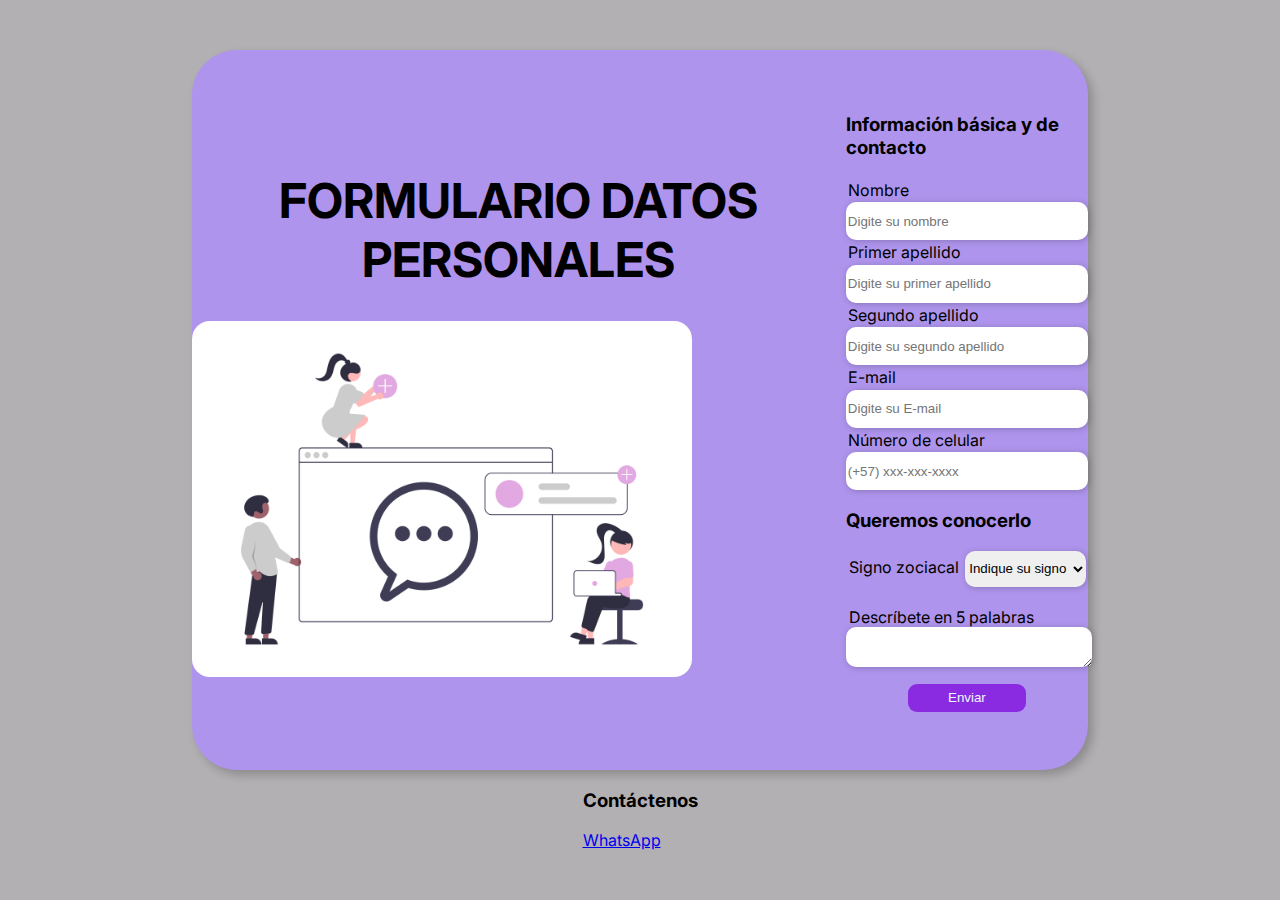
==== Formulario actualizado 1/index.html @ ca379638 "[UPDATE] my projects" ====
<!--Formulario para datos personales-->

<!DOCTYPE html> 
<html lang = "es">

    <head>
        <meta charset = "UTF-8">
        <meta http-equiv = "X-UA-Compatible" content="IE=edge, chrome=1">
        <meta name="viewport" content="width=device-width, initial-scale=1.0">
        <link rel="stylesheet" href="./estilos.css">
        <title>Formulario datos personales</title>
    </head>

    <body>

        <section class="contenedor-1">

            <header>
                <section class="ítem-1">
                    <article class="img">
                        <img src="./imágenes/compu.png" alt="img-cluster-imag">
                    </article>
                  
                    <article class="título">
                        <h1>FORMULARIO DATOS PERSONALES</h1>
                    </article>     
                </section>   
            </header>

            <main>
                        
                 <h3 class="subtítulo-1">Información básica y de contacto</h3>

                 <section class="ítem-2">
                    <article class="input-box">
                        <label for="nombre">Nombre</label>
                        <input type="text" placeholder="Digite su nombre" required>
                    </article>

                    <article class="input-box">
                        <label for="primer apellido">Primer apellido</label>
                        <input type="text" placeholder="Digite su primer apellido" required>
                    </article>
                    <article class="input-box">
                        <label for="segundo apellido">Segundo apellido</label>
                        <input type="text" placeholder="Digite su segundo apellido" required>
                    </article>
                    
                    <article class="input-box">
                        <label for="email">E-mail</label>
                        <input type="text" placeholder="Digite su E-mail" required>
                    </article>

                    <article class="input-box">
                        <label for="teléfono">Número de celular</label>
                        <input type="tel" placeholder="(+57) xxx-xxx-xxxx" required>
                    </article>
                 </section>
                       

                 <h3 class="subtítulo-2">Queremos conocerlo</h3>    
                        
                 <section class="ítem-3">
                    
                        <label for="signo">Signo zociacal</label>
                        <select class="indicador-2">
                            <option value="select"> Indique su signo </option>
                            <option value="aries">Aries</option>
                            <option value="tauro">Tauro</option>
                            <option value="geminis">Géminis</option>
                            <option value="cancer">Cáncer</option>
                            <option value="leo">Leo</option>
                            <option value="virgo">Virgo</option>
                            <option value="libra">Libra</option>
                            <option value="escorpio">Escorpio</option>
                            <option value="sagitario">Sagitario</option>
                            <option value="capricornio">Capricornio</option>
                            <option value="acuario">Acuario</option>
                            <option value="piscis">Piscis</option>
                            <option value="ofiuco">Ofiuco</option>
                        </select>
                    
                        <br><br>
                    
                        <label for="descripción"> Descríbete en 5 palabras</label>
                        <br>
                        <textarea name="descripción"></textarea>
                        <br>
                    
                 </section>
                        

                <section class="ítem-4">
                    <article class="button">
                        <button type="submit">Enviar</button>
                    </article>
                </section>
            </main>

        </section>


        <footer>
            <section class="contenedor-2">
                <h3>Contáctenos</h3>
            
                <a href= "https://api.whatsapp.com/send?phone=%2B573194970214&text=%C2%BFEn+qu%C3%A9+te+puedo+ayudar%3F">
                    WhatsApp</a>
            </section>
        </footer>

    </body>
---- Formulario actualizado 1/estilos.css ----
@import url('https://fonts.googleapis.com/css2?family=Inter:wght@200;300;400;500;600&display=swap');
body {

    padding: 0;
    margin: 0;
    font-family: 'Inter',sans-serif;
    box-sizing: border-box;
    width: 100%;
    height: 100vh;
    display: flex;
    justify-content: center;
    align-items: center;
    flex-direction: column;
    background-color: rgb(179, 176, 179);   
}

.contenedor-1{
    width: 70%;
    height: 80vh;
    background-color: rgb(174, 148, 236);
    box-shadow: 5px 5px 10px rgb(0, 0, 0,.212);
    border-radius: 5vh;
    
    display: flex;
    justify-content: center;
    align-items: center;
    justify-content: space-evenly;
}
.ítem-1 {
    display: flex;
    flex-direction: column-reverse;
}
.ítem-1 img {
    width: 500px;
    border-radius: 2vh; 
}

.título {
    font-size: x-large;
    text-align: center;  
}

.ítem-4 {
    display: flex;
    justify-content: center;
    margin: 1.5vh;

}
.button button{
    border: none;
    background-color: blueviolet;
    color: aliceblue;
    border-radius: 1vh;
    padding: 0.4rem 2.5rem;
    cursor: pointer;
}

.input-box {
    display: flex;
    flex-direction: column;
}
.input-box input {
    padding: 0.8 rem 1.2 rem;
    border: none;
    border-radius: 10px;
    box-shadow: 1px 1px 6px rgb(0, 0, 0,.212);
    height: 4vh;
    
}
.input-box label {
    font-size: 0.5 rem;
    margin: 0.25vh;
}
.input-box input:hover {
    background-color:rgb(207, 204, 207);    
}

.ítem-3 label {
    font-size: 0.5 rem;
    margin: 0.3vh;
}
.ítem-3 select {
    padding: 0.8 rem 1.2 rem;
    border: none;
    border-radius: 10px;
    box-shadow: 1px 1px 6px rgb(0, 0, 0,.212);
    height: 4vh;
    width: 50%;
    cursor: pointer;
}

.ítem-3 select:hover {
    background-color:rgb(207, 204, 207); 
}
.ítem-3 textarea {
    padding: 0.8 rem 1.2 rem;
    border: none;
    border-radius: 10px;
    box-shadow: 1px 1px 6px rgb(0, 0, 0,.212);
    height: 4vh;
    width: 100%;
}
.ítem-3 textarea:hover {
    background-color:rgb(207, 204, 207); 
}

@media screen and (min-width: 360px) and (max-width: 375px){

    .contenedor-1{
        width: 90%;
        height: 80vh;
        display: flex;
        flex-direction: column;
        justify-content: space-between;
    }
    .ítem-1 img {
        display: none; 
    }
    .título {
       height: 70px;
       font-size: larger;
    }
    .subtítulo-1{
        height: 10px;
        font-size: larger;
     }
     .subtítulo-2{
        height: 10px;
        font-size: larger;
     }
    }
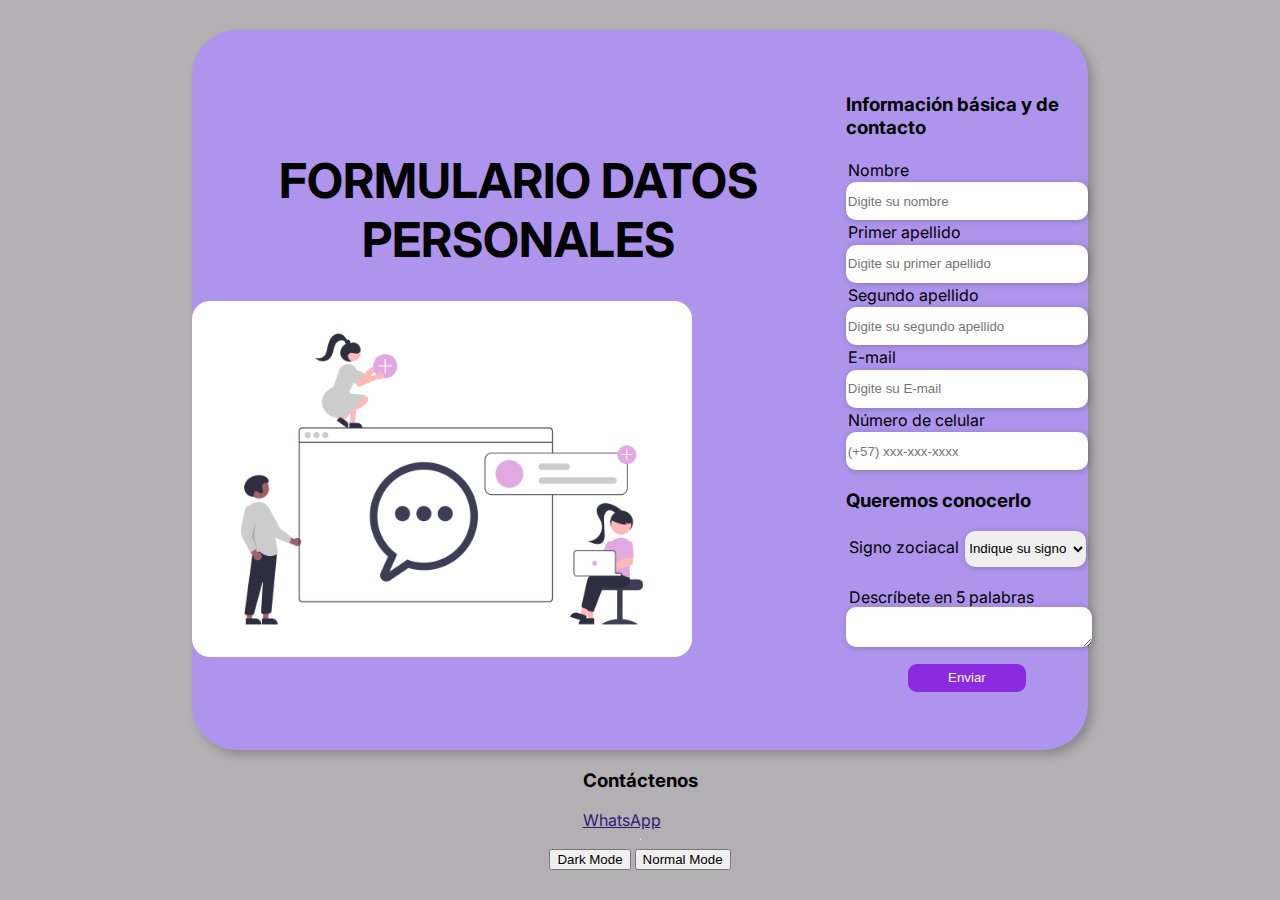
==== commit b3441070: "[UPDATE] my first form" ====
--- a/Formulario actualizado 1/index.html
+++ b/Formulario actualizado 1/index.html
@@ -8,10 +8,11 @@
         <meta http-equiv = "X-UA-Compatible" content="IE=edge, chrome=1">
         <meta name="viewport" content="width=device-width, initial-scale=1.0">
         <link rel="stylesheet" href="./estilos.css">
+        <script src="./Java.js"></script>
         <title>Formulario datos personales</title>
     </head>
 
-    <body>
+    <body class="body-1">
 
         <section class="contenedor-1">
 
@@ -104,9 +105,15 @@
             <section class="contenedor-2">
                 <h3>Contáctenos</h3>
             
-                <a href= "https://api.whatsapp.com/send?phone=%2B573194970214&text=%C2%BFEn+qu%C3%A9+te+puedo+ayudar%3F">
+                <a class="whatsapp" href= "https://api.whatsapp.com/send?phone=%2B573194970214&text=%C2%BFEn+qu%C3%A9+te+puedo+ayudar%3F">
                     WhatsApp</a>
             </section>
         </footer>
+    <hr>
+    <section class="Modes">
+        <button onclick="darkMode()">Dark Mode</button>
+        <button onclick="normalMode()">Normal Mode</button>
+    </section>
+        
 
     </body>--- a/Formulario actualizado 1/estilos.css
+++ b/Formulario actualizado 1/estilos.css
@@ -1,5 +1,7 @@
 @import url('https://fonts.googleapis.com/css2?family=Inter:wght@200;300;400;500;600&display=swap');
-body {
+
+/*Normal Mode*/
+.body-1 {
 
     padding: 0;
     margin: 0;
@@ -103,6 +105,43 @@
 .ítem-3 textarea:hover {
     background-color:rgb(207, 204, 207); 
 }
+.whatsapp {
+    color:  rgb(51, 22, 118);;
+}
+
+
+/*Dark Mode*/
+.body-2{
+    padding: 0;
+    margin: 0;
+    font-family: 'Inter',sans-serif;
+    box-sizing: border-box;
+    width: 100%;
+    height: 100vh;
+    display: flex;
+    justify-content: center;
+    align-items: center;
+    flex-direction: column;
+    background-color: rgb(0, 0, 0); 
+    color: white;  
+
+}
+.contenedor-1-2 {
+    width: 70%;
+    height: 80vh;
+    background-color: rgb(51, 22, 118);
+    box-shadow: 5px 5px 10px white;
+    border-radius: 5vh;
+    
+    display: flex;
+    justify-content: center;
+    align-items: center;
+    justify-content: space-evenly;
+}
+
+.whatsapp-2 {
+    color: white;
+}
 
 @media screen and (min-width: 360px) and (max-width: 375px){
 
@@ -113,6 +152,14 @@
         flex-direction: column;
         justify-content: space-between;
     }
+    .contenedor-1-2{
+        width: 90%;
+        height: 80vh;
+        display: flex;
+        flex-direction: column;
+        justify-content: space-between;
+    }
+
     .ítem-1 img {
         display: none; 
     }
